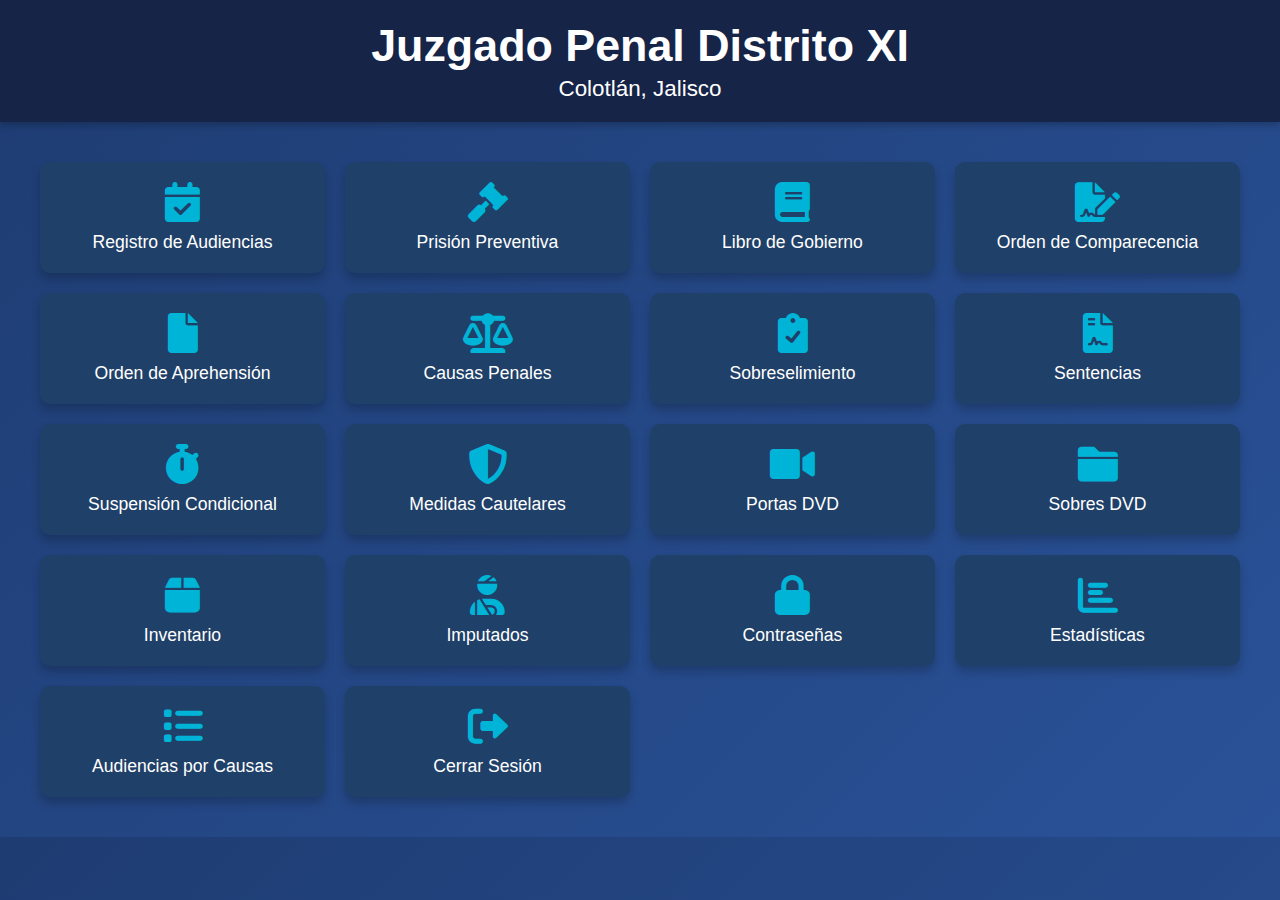
==== menu.html @ 4b9705ba "first commit" ====
<!DOCTYPE html>
<html lang="es">
<head>
    <meta charset="UTF-8">
    <meta name="viewport" content="width=device-width, initial-scale=1.0">
    <title>Juzgado Penal Distrito XI</title>
    <link rel="stylesheet" href="styles.css">
    <link rel="stylesheet" href="https://cdnjs.cloudflare.com/ajax/libs/font-awesome/6.0.0/css/all.min.css">
</head>
<body>
    <header>
        <div class="header-container">
            <h1>Juzgado Penal Distrito XI</h1>
            <h2>Colotlán, Jalisco</h2>
        </div>
    </header>
    <main>
        <section class="buttons-section" id="buttonsSection"></section>
    </main>
    <script>
        // Arreglo con los datos de los botones
        const buttonsData = [
            { file: 'registro_audiencias.xls', icon: 'fa-calendar-check', text: 'Registro de Audiencias' },
            { file: 'prision_preventiva.xls', icon: 'fa-gavel', text: 'Prisión Preventiva' },
            { file: 'libro_gobierno.xls', icon: 'fa-book', text: 'Libro de Gobierno' },
            { file: 'orden_comparecencia.xls', icon: 'fa-file-signature', text: 'Orden de Comparecencia' },
            { file: 'orden_aprehension.xls', icon: 'fa-file', text: 'Orden de Aprehensión' },
            { file: 'causas_penales.xls', icon: 'fa-scale-balanced', text: 'Causas Penales' },
            { file: 'sobreselimiento.xls', icon: 'fa-clipboard-check', text: 'Sobreselimiento' },
            { file: 'sentencias.xls', icon: 'fa-file-contract', text: 'Sentencias' },
            { file: 'suspension_condicional.xls', icon: 'fa-stopwatch', text: 'Suspensión Condicional' },
            { file: 'medidas_cautelares.xls', icon: 'fa-shield', text: 'Medidas Cautelares' },
            { file: 'portas_dvd.xls', icon: 'fa-video', text: 'Portas DVD' },
            { file: 'sobres_dvd.xls', icon: 'fa-folder', text: 'Sobres DVD' },
            { file: 'inventario.xls', icon: 'fa-box', text: 'Inventario' },
            { file: 'imputados.xls', icon: 'fa-user-injured', text: 'Imputados' },
            { file: 'contraseñas.xls', icon: 'fa-lock', text: 'Contraseñas' },
            { file: 'estadisticas.xls', icon: 'fa-chart-bar', text: 'Estadísticas' },
            { file: 'audiencias_causas.xls', icon: 'fa-list', text: 'Audiencias por Causas' },
            { file: null, icon: 'fa-sign-out-alt', text: 'Cerrar Sesión', action: 'logout' },
        ];

        // Generar los botones dinámicamente
        const buttonsSection = document.getElementById('buttonsSection');
        buttonsData.forEach(button => {
            const buttonCard = document.createElement('div');
            buttonCard.className = 'button-card';
            buttonCard.setAttribute('onclick', `handleClick('${button.file}', '${button.action || ''}')`);

            const icon = document.createElement('i');
            icon.className = `fa-solid ${button.icon}`;
            buttonCard.appendChild(icon);

            const span = document.createElement('span');
            span.textContent = button.text;
            buttonCard.appendChild(span);

            buttonsSection.appendChild(buttonCard);
        });

        // Manejar clics en los botones
        function handleClick(fileName, action) {
            if (action === 'logout') {
                // Redirigir al login
                window.location.href = 'index.html';
            } else if (fileName) {
                alert(`Abriendo archivo: ${fileName}`);
                // Aquí puedes agregar lógica para abrir archivos reales
            }
        }
    </script>
</body>
</html>
---- styles.css ----
body {
    margin: 0;
    font-family: 'Roboto', sans-serif;
    background: linear-gradient(135deg, #1e3c72, #2a5298);
    color: #fff;
}

header {
    background: #162447;
    padding: 20px 0;
    text-align: center;
    box-shadow: 0px 4px 6px rgba(0, 0, 0, 0.2);
}

header .header-container {
    max-width: 1200px;
    margin: 0 auto;
}

header h1 {
    font-size: 2.8rem;
    margin: 0;
    font-weight: 700;
}

header h2 {
    font-size: 1.4rem;
    margin: 5px 0 0;
    font-weight: 300;
}

main {
    max-width: 1200px;
    margin: 40px auto;
    padding: 0 20px;
}

.buttons-section {
    display: grid;
    grid-template-columns: repeat(auto-fit, minmax(250px, 1fr));
    gap: 20px;
}

.button-card {
    background: #1f4068;
    color: #fff;
    padding: 20px;
    border-radius: 10px;
    text-align: center;
    box-shadow: 0px 6px 10px rgba(0, 0, 0, 0.2);
    cursor: pointer;
    transition: transform 0.3s ease, box-shadow 0.3s ease;
    display: flex;
    flex-direction: column;
    align-items: center;
    gap: 10px;
}

.button-card:hover {
    transform: translateY(-5px);
    box-shadow: 0px 12px 20px rgba(0, 0, 0, 0.3);
}

.button-card i {
    font-size: 2.5rem;
    color: #00b4d8;
}

.button-card span {
    font-size: 1.1rem;
    font-weight: 500;
}
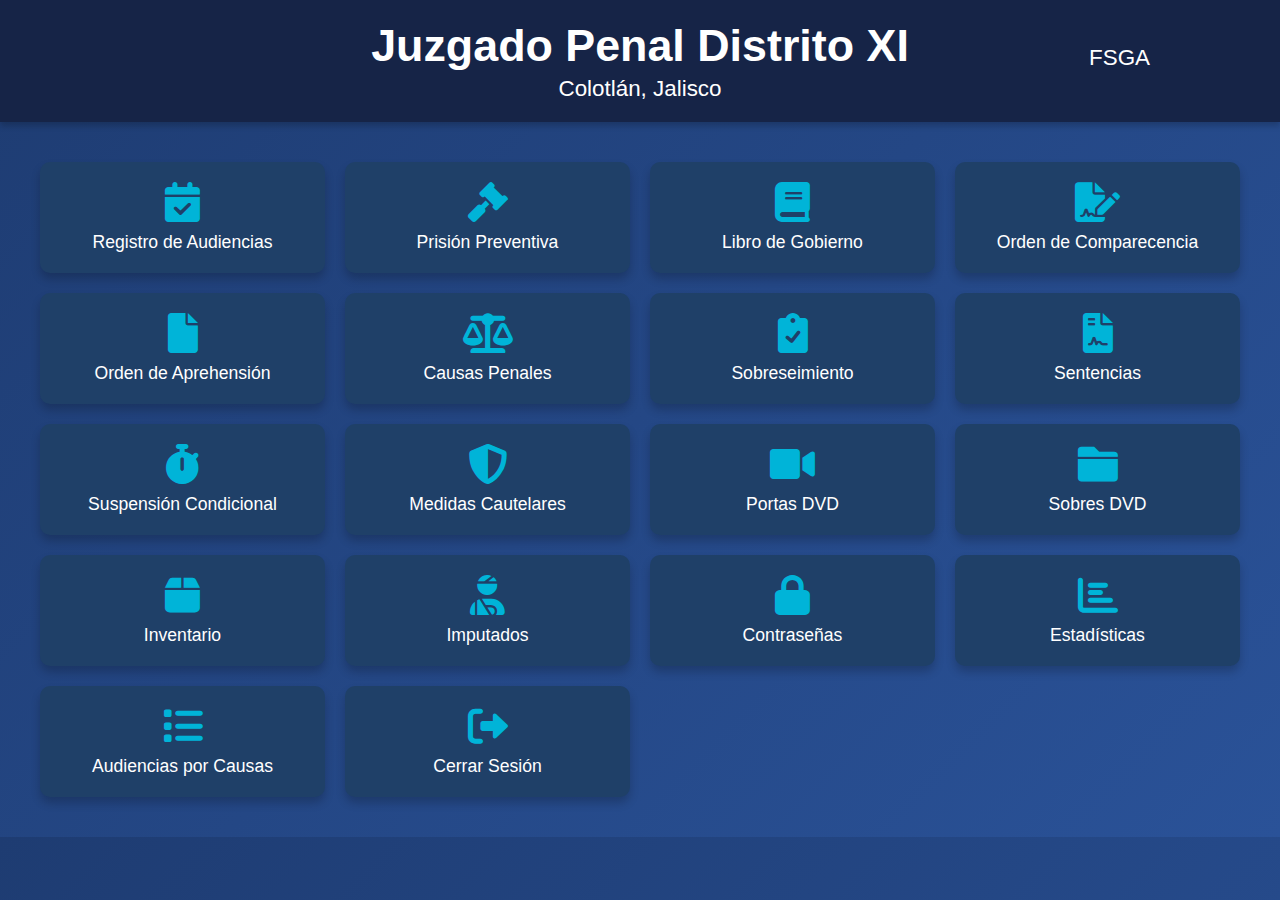
==== commit fa59b905: "Agregué inciial" ====
--- a/menu.html
+++ b/menu.html
@@ -12,6 +12,7 @@
         <div class="header-container">
             <h1>Juzgado Penal Distrito XI</h1>
             <h2>Colotlán, Jalisco</h2>
+            <h2 style="position: absolute; right: 130px; top: 40px;">FSGA</h2>
         </div>
     </header>
     <main>
@@ -20,13 +21,13 @@
     <script>
         // Arreglo con los datos de los botones
         const buttonsData = [
-            { file: 'registro_audiencias.xls', icon: 'fa-calendar-check', text: 'Registro de Audiencias' },
+            { file: '1registro_audiencias.xls', icon: 'fa-calendar-check', text: 'Registro de Audiencias' },
             { file: 'prision_preventiva.xls', icon: 'fa-gavel', text: 'Prisión Preventiva' },
             { file: 'libro_gobierno.xls', icon: 'fa-book', text: 'Libro de Gobierno' },
             { file: 'orden_comparecencia.xls', icon: 'fa-file-signature', text: 'Orden de Comparecencia' },
             { file: 'orden_aprehension.xls', icon: 'fa-file', text: 'Orden de Aprehensión' },
             { file: 'causas_penales.xls', icon: 'fa-scale-balanced', text: 'Causas Penales' },
-            { file: 'sobreselimiento.xls', icon: 'fa-clipboard-check', text: 'Sobreselimiento' },
+            { file: 'sobreseimiento.xls', icon: 'fa-clipboard-check', text: 'Sobreseimiento' },
             { file: 'sentencias.xls', icon: 'fa-file-contract', text: 'Sentencias' },
             { file: 'suspension_condicional.xls', icon: 'fa-stopwatch', text: 'Suspensión Condicional' },
             { file: 'medidas_cautelares.xls', icon: 'fa-shield', text: 'Medidas Cautelares' },
